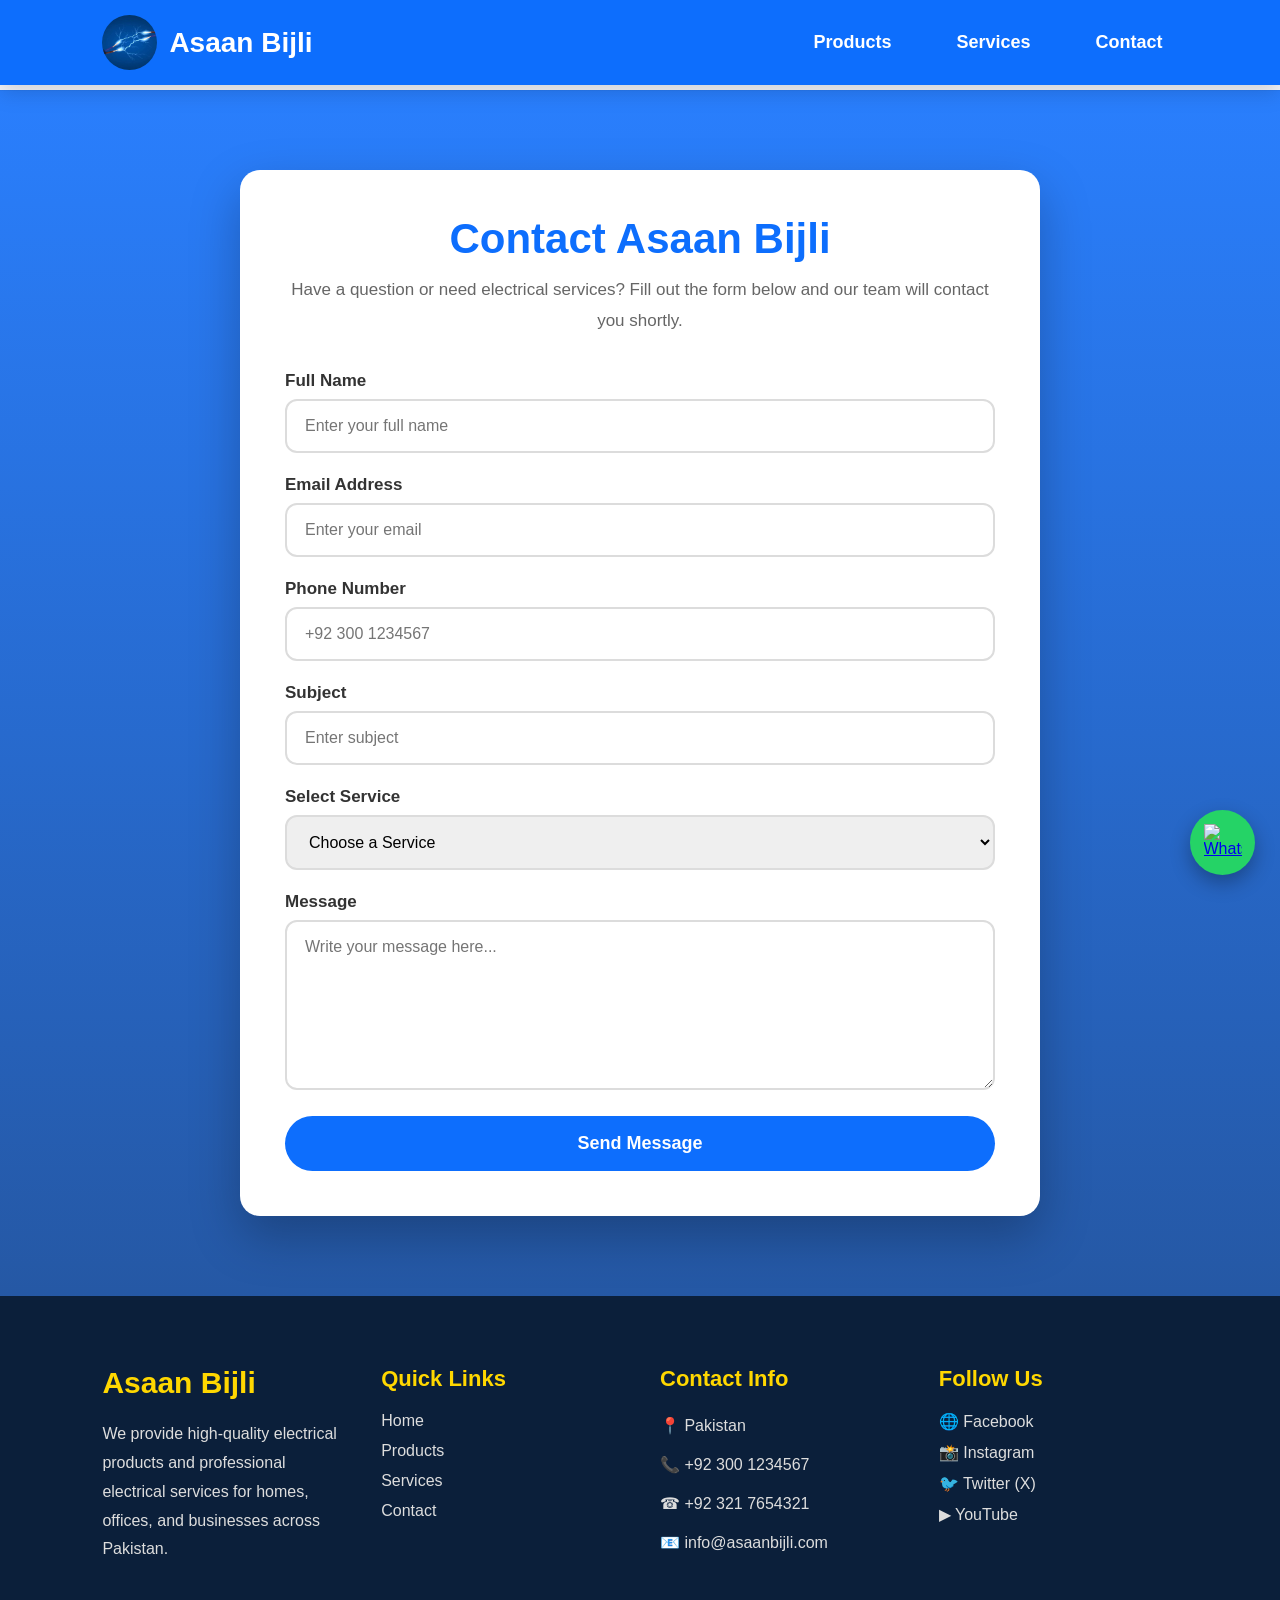
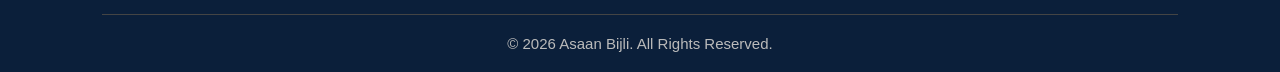
==== contact.html @ 70b5a7e2 "First Upload" ====
<!DOCTYPE html>
<html lang="en">
<head>
    <meta charset="UTF-8">
    <meta name="viewport" content="width=device-width, initial-scale=1.0">
    <title>contact</title>
    <link rel="stylesheet" href="contact.css">
</head>
<body>

<header>

<!-- =========================
      Professional Navbar
========================= -->
    <nav class="navbar">

        <!-- Logo -->
        <a href="asanbijli.html" class="logo">
    <img src="images.jpg" alt="Asaan Bijli Logo">
    <h2>Asaan Bijli</h2>
        </a>
        
        <div class="menu-btn" id="menu-btn">
            ☰
        </div>

        <!-- Navigation -->
        <ul class="nav-links" id="nav-links">
    <li><a href="product.html">Products</a></li>
    <li><a href="service.html">Services</a></li>
    <li><a href="contect.html">Contact</a></li>
        </ul>
    </nav>

</header>

<!-- =========================
     Professional Contact Form
========================= -->

<section class="contact-section">

    <div class="contact-container">

        <!-- Contact Heading -->
        <div class="contact-heading">
            <h1>Contact Asaan Bijli</h1>
            <p>
                Have a question or need electrical services?
                Fill out the form below and our team will contact you shortly.
            </p>
        </div>

        <!-- Contact Form -->
        <form action="#" method="post" class="contact-form">

            <!-- Full Name -->
            <div class="input-box">
                <label for="name">Full Name</label>
                <input
                    type="text"
                    id="name"
                    name="name"
                    placeholder="Enter your full name"
                    required>
            </div>

            <!-- Email -->
            <div class="input-box">
                <label for="email">Email Address</label>
                <input
                    type="email"
                    id="email"
                    name="email"
                    placeholder="Enter your email"
                    required>
            </div>

            <!-- Phone -->
            <div class="input-box">
                <label for="phone">Phone Number</label>
                <input
                    type="tel"
                    id="phone"
                    name="phone"
                    placeholder="+92 300 1234567"
                    required>
            </div>

            <!-- Subject -->
            <div class="input-box">
                <label for="subject">Subject</label>
                <input
                    type="text"
                    id="subject"
                    name="subject"
                    placeholder="Enter subject"
                    required>
            </div>

            <!-- Service -->
            <div class="input-box">
                <label for="service">Select Service</label>

                <select id="service" name="service">

                    <option value="">Choose a Service</option>
                    <option>House Wiring</option>
                    <option>Electrical Repair</option>
                    <option>LED Light Installation</option>
                    <option>Generator Installation</option>
                    <option>Commercial Electrical Work</option>
                    <option>Emergency Electrical Service</option>

                </select>

            </div>

            <!-- Message -->
            <div class="input-box">
                <label for="message">Message</label>

                <textarea
                    id="message"
                    name="message"
                    rows="6"
                    placeholder="Write your message here..."
                    required></textarea>

            </div>

            <!-- Button -->
            <button type="submit" class="contact-btn">
                Send Message
            </button>

        </form>

    </div>

</section>

 <!-- <<<<<footer>>>>>> -->
<footer class="footer">

    <div class="footer-container">

        <!-- Company Info -->
        <div class="footer-box">
            <h2>Asaan Bijli</h2>
            <p>
                We provide high-quality electrical products and professional
                electrical services for homes, offices, and businesses across Pakistan.
            </p>
        </div>

        <!-- Quick Links -->
        <div class="footer-box">
            <h3>Quick Links</h3>

            <ul>
                <li><a href="#">Home</a></li>
                <li><a href="#">Products</a></li>
                <li><a href="#">Services</a></li>
                <li><a href="#">Contact</a></li>
            </ul>
        </div>

        <!-- Contact Information -->
        <div class="footer-box">
            <h3>Contact Info</h3>

            <p>📍 Pakistan</p>
            <p>📞 +92 300 1234567</p>
            <p>☎ +92 321 7654321</p>
            <p>📧 info@asaanbijli.com</p>
        </div>

        <!-- Follow Us -->
        <div class="footer-box">
            <h3>Follow Us</h3>

            <ul>
                <li><a href="#">🌐 Facebook</a></li>
                <li><a href="#">📸 Instagram</a></li>
                <li><a href="#">🐦 Twitter (X)</a></li>
                <li><a href="#">▶ YouTube</a></li>
            </ul>
        </div>

    </div>

    <hr>

    <!-- Copyright -->
    <div class="footer-bottom">
        <p>
            © 2026 Asaan Bijli. All Rights Reserved.
        </p>
    </div>

</footer>

<script src="contact.js"></script>

<!-- WhatsApp Button -->
<a href="https://wa.me/923001234567" class="whatsapp-btn" target="_blank">
    <img src="https://cdn-icons-png.flaticon.com/512/733/733585.png" alt="WhatsApp">
</a>


</body>

<!-- searching>>>>>>> -->
<div id="preloader">
    <div class="loader"></div>
    <h2>Asaan Bijli</h2>
</div>
</html>
---- contact.css ----
/* ===================================
      PROFESSIONAL CONTACT PAGE
=================================== */

*{
    margin:0;
    padding:0;
    box-sizing:border-box;
    font-family:Arial, Helvetica, sans-serif;
}

body{
    background:#f4f7fc;
}

/* Contact Section */

.contact-section{
    width:100%;
    min-height:100vh;
    padding:80px 20px;
    background:linear-gradient(rgba(13,110,253,.88),rgba(8,66,152,.88)),
    url("https://images.unsplash.com/photo-1517048676732-d65bc937f952?auto=format&fit=crop&w=1600&q=80");
    background-size:cover;
    background-position:center;
    display:flex;
    justify-content:center;
    align-items:center;
}

/* Contact Box */

.contact-container{
    width:100%;
    max-width:800px;
    background:#fff;
    padding:45px;
    border-radius:20px;
    box-shadow:0 20px 50px rgba(0,0,0,.25);
}

/* Heading */

.contact-heading{
    text-align:center;
    margin-bottom:35px;
}

.contact-heading h1{
    font-size:42px;
    color:#0d6efd;
    margin-bottom:12px;
}

.contact-heading p{
    color:#666;
    font-size:17px;
    line-height:1.8;
}

/* Input Box */

.input-box{
    margin-bottom:22px;
}

.input-box label{
    display:block;
    font-size:17px;
    font-weight:bold;
    color:#333;
    margin-bottom:8px;
}

.input-box input,
.input-box select,
.input-box textarea{

    width:100%;
    padding:16px 18px;

    border:2px solid #dcdcdc;

    border-radius:12px;

    outline:none;

    font-size:16px;

    transition:.3s;

}

.input-box input:focus,
.input-box select:focus,
.input-box textarea:focus{

    border-color:#0d6efd;

    box-shadow:0 0 12px rgba(13,110,253,.25);

}

.input-box textarea{

    resize:vertical;

    min-height:170px;

}

/* Button */

.contact-btn{

    width:100%;

    padding:17px;

    border:none;

    border-radius:50px;

    background:#0d6efd;

    color:#fff;

    font-size:18px;

    font-weight:bold;

    cursor:pointer;

    transition:.4s;

}

.contact-btn:hover{

    background:#ffc107;

    color:#000;

    transform:translateY(-3px);

    box-shadow:0 10px 25px rgba(0,0,0,.2);

}

/* ==========================
   FOOTER
========================== */

.footer{
    background-color:#0b1f3a;
    color:#fff;
    padding:70px 8% 20px;
    /* margin-top:5px; */
}

.footer-container{
    max-width:1200px;
    margin:0 auto;
    display:grid;
    grid-template-columns:repeat(4,1fr);
    gap:40px;
}

.footer-box h2{
    color:#FFD700;
    font-size:30px;
    margin-bottom:20px;
}

.footer-box h3{
    color:#FFD700;
    font-size:22px;
    margin-bottom:20px;
}

.footer-box p{
    color:#ddd;
    line-height:1.8;
    margin-bottom:10px;
}

.footer-box ul{
    list-style:none;
    padding:0;
    margin:0;
}

.footer-box ul li{
    margin-bottom:12px;
}

.footer-box ul li a{
    text-decoration:none;
    color:#ddd;
    transition:0.3s;
}

.footer-box ul li a:hover{
    color:#FFD700;
}

.footer hr{
    border:none;
    height:1px;
    background:#444;
    margin:40px 0 20px;
}

.footer-bottom{
    text-align:center;
}

.footer-bottom p{
    color:#bbb;
    font-size:15px;
    margin:0;
}

/* Tablet */
@media (max-width:992px){

    .footer-container{
        grid-template-columns:repeat(2,1fr);
    }

}

/* Mobile */
@media (max-width:768px){

    .footer{
        padding:50px 20px;
    }

    .footer-container{
        grid-template-columns:1fr;
        text-align:center;
    }

    .footer-box h2{
        font-size:28px;
    }

    .footer-box h3{
        font-size:20px;
    }

}


/* ==========================
      Mobile Responsive Navbar
========================== */

@media (max-width:900px){

    .menu-btn{
        display:block;
    }

    .navbar{
        padding:15px 20px;
    }

    .logo h2{
        font-size:22px;
    }

    .logo img{
        width:45px;
        height:45px;
    }

    .nav-links{

        position:absolute;

        top:85px;
        left:-100%;

        width:100%;

        background:#0d6efd;

        display:flex;
        flex-direction:column;

        text-align:center;

        transition:.4s ease;

        box-shadow:0 10px 20px rgba(0,0,0,.2);

        z-index:999;
    }

    .nav-links.active{
        left:0;
    }

    .nav-links li{
        width:100%;
        border-bottom:1px solid rgba(255,255,255,.2);
    }

    .nav-links li a{

        display:block;

        padding:18px;

        font-size:18px;

    }

}

/* ==========================
      PROFESSIONAL NAVBAR
========================== */

*{
    margin:0;
    padding:0;
    box-sizing:border-box;
    font-family:Arial,sans-serif;
}

body{
    padding-top:90px;
}

.navbar{

    position:fixed;
    top:0;
    left:0;

    width:100%;

    background:#0d6efd;

    display:flex;
    justify-content:space-between;
    align-items:center;

    padding:15px 8%;

    box-shadow:0 8px 20px rgba(0,0,0,.15);

    z-index:9999;

}

/* Logo */

.logo{

    display:flex;
    align-items:center;

    gap:12px;

    text-decoration:none;

}

.logo img{

    width:55px;
    height:55px;

    border-radius:50%;

    object-fit:cover;

}

.logo h2{

    color:white;
    font-size:28px;

}

/* Navigation */

.nav-links{

    display:flex;
    list-style:none;

    gap:35px;

}

.nav-links li a{

    color:white;

    text-decoration:none;

    font-size:18px;

    font-weight:bold;

    transition:.3s;

    padding:10px 15px;

    border-radius:8px;

}

.nav-links li a:hover{

    background:white;

    color:#0d6efd;

}

.active{

    background:#ffc107;

    color:#000 !important;

}

/* Hamburger */

.menu-btn{

    display:none;

    color:white;

    font-size:32px;

    cursor:pointer;

}

@media (max-width:900px){

    .menu-btn{
        display:block !important;
    }

    .nav-links{
        position:fixed;
        top:85px;
        left:-100%;
        width:100%;
        background:#0d6efd;
        display:flex;
        flex-direction:column;
        transition:0.4s;
    }

    .nav-links.active{
        left:0;
    }

}

/* ==========================
      WhatsApp Button
========================== */

.whatsapp-btn{

    position:fixed;

    right:25px;

    bottom:25px;

    width:65px;

    height:65px;

    border-radius:50%;

    background:#25D366;

    display:flex;

    justify-content:center;

    align-items:center;

    box-shadow:0 8px 20px rgba(0,0,0,.3);

    z-index:9999;

    transition:.3s;

}

.whatsapp-btn:hover{

    transform:scale(1.1);

}

.whatsapp-btn img{

    width:38px;

    height:38px;

}

/* ==========================
      Preloader
========================== */

#preloader{
    position:fixed;
    top:0;
    left:0;
    width:100%;
    height:100vh;
    background:#ffffff;
    display:flex;
    flex-direction:column;
    justify-content:center;
    align-items:center;
    z-index:99999;
    transition:0.5s;
}

.loader{
    width:70px;
    height:70px;
    border:8px solid #ddd;
    border-top:8px solid #0d6efd;
    border-radius:50%;
    animation:spin 1s linear infinite;
}

#preloader h2{
    margin-top:20px;
    color:#0d6efd;
    font-size:30px;
    font-weight:bold;
}

@keyframes spin{
    0%{
        transform:rotate(0deg);
    }
    100%{
        transform:rotate(360deg);
    }
}
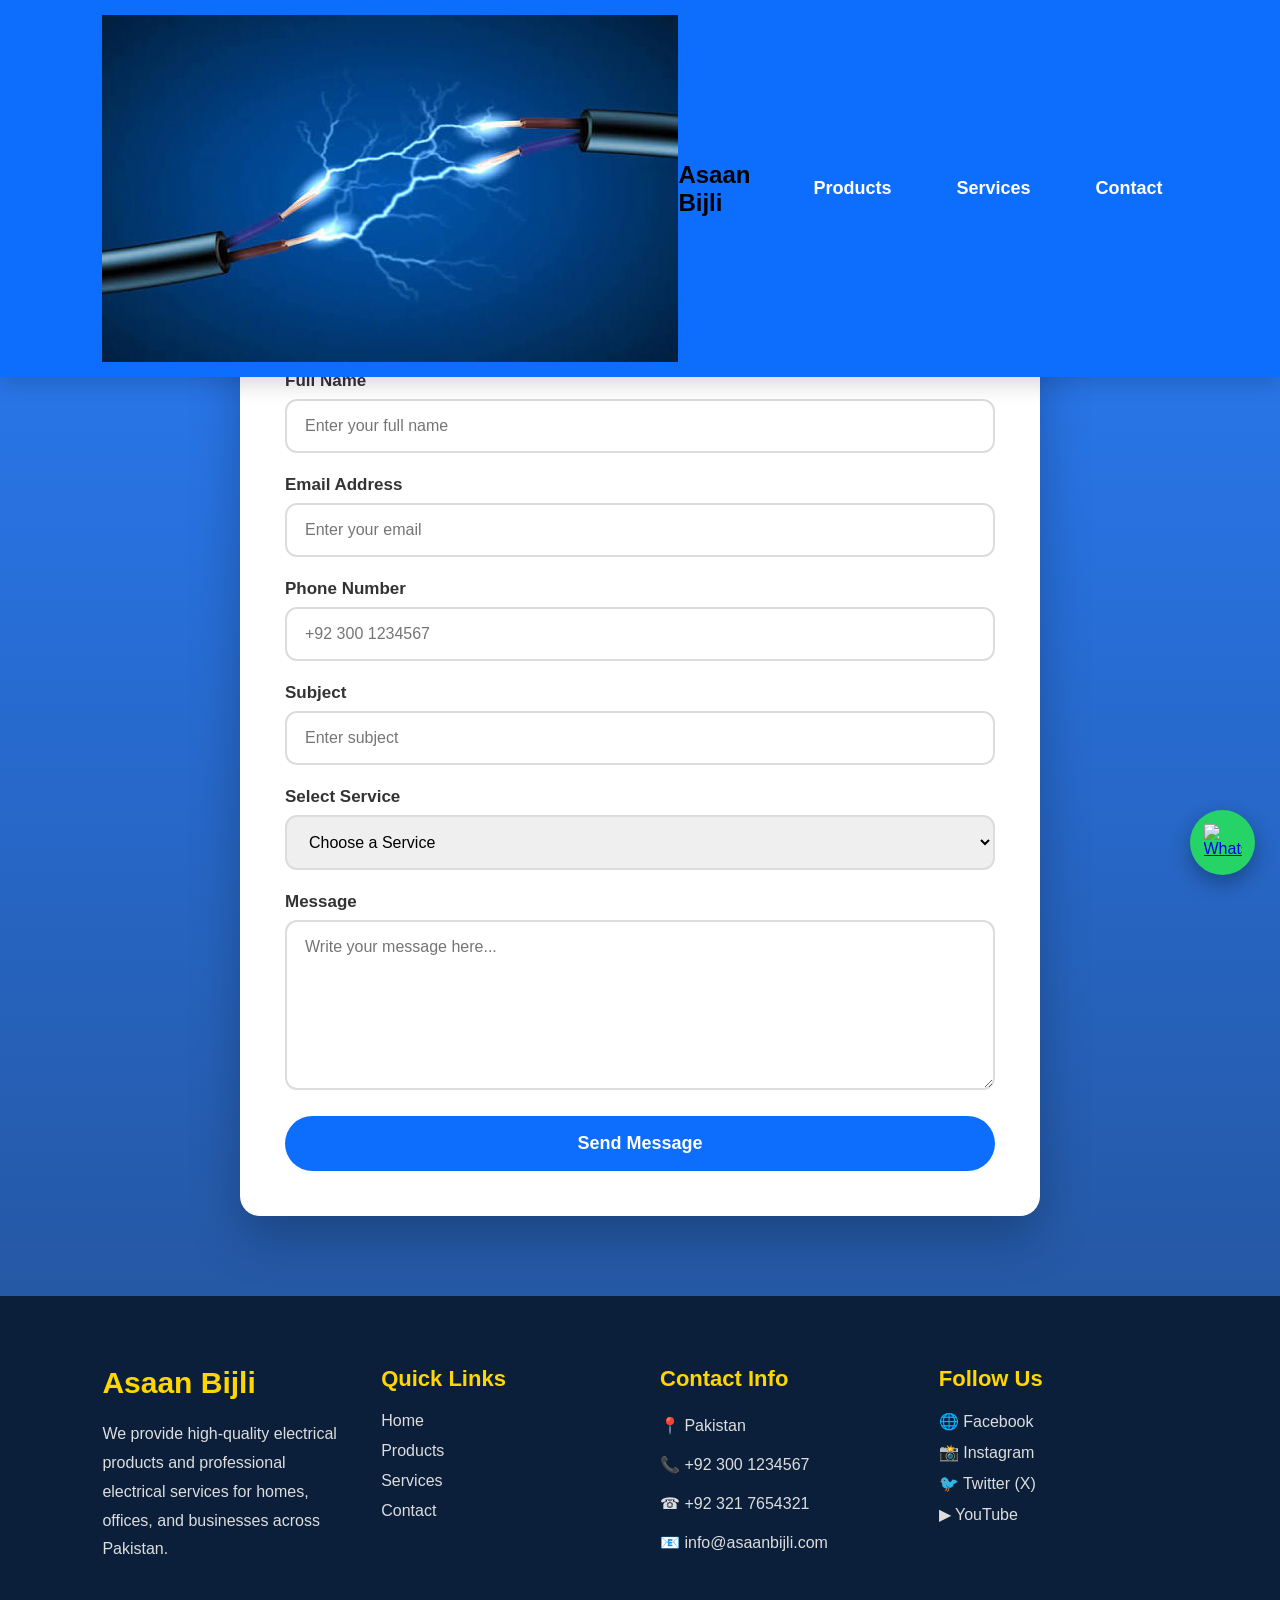
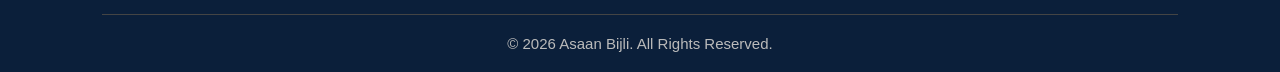
==== commit 27a42e81: "Update index page" ====
--- a/contact.html
+++ b/contact.html
@@ -16,7 +16,7 @@
     <nav class="navbar">
 
         <!-- Logo -->
-        <a href="asanbijli.html" class="logo">
+        <a href="index.html" class="logo"></a>
     <img src="images.jpg" alt="Asaan Bijli Logo">
     <h2>Asaan Bijli</h2>
         </a>
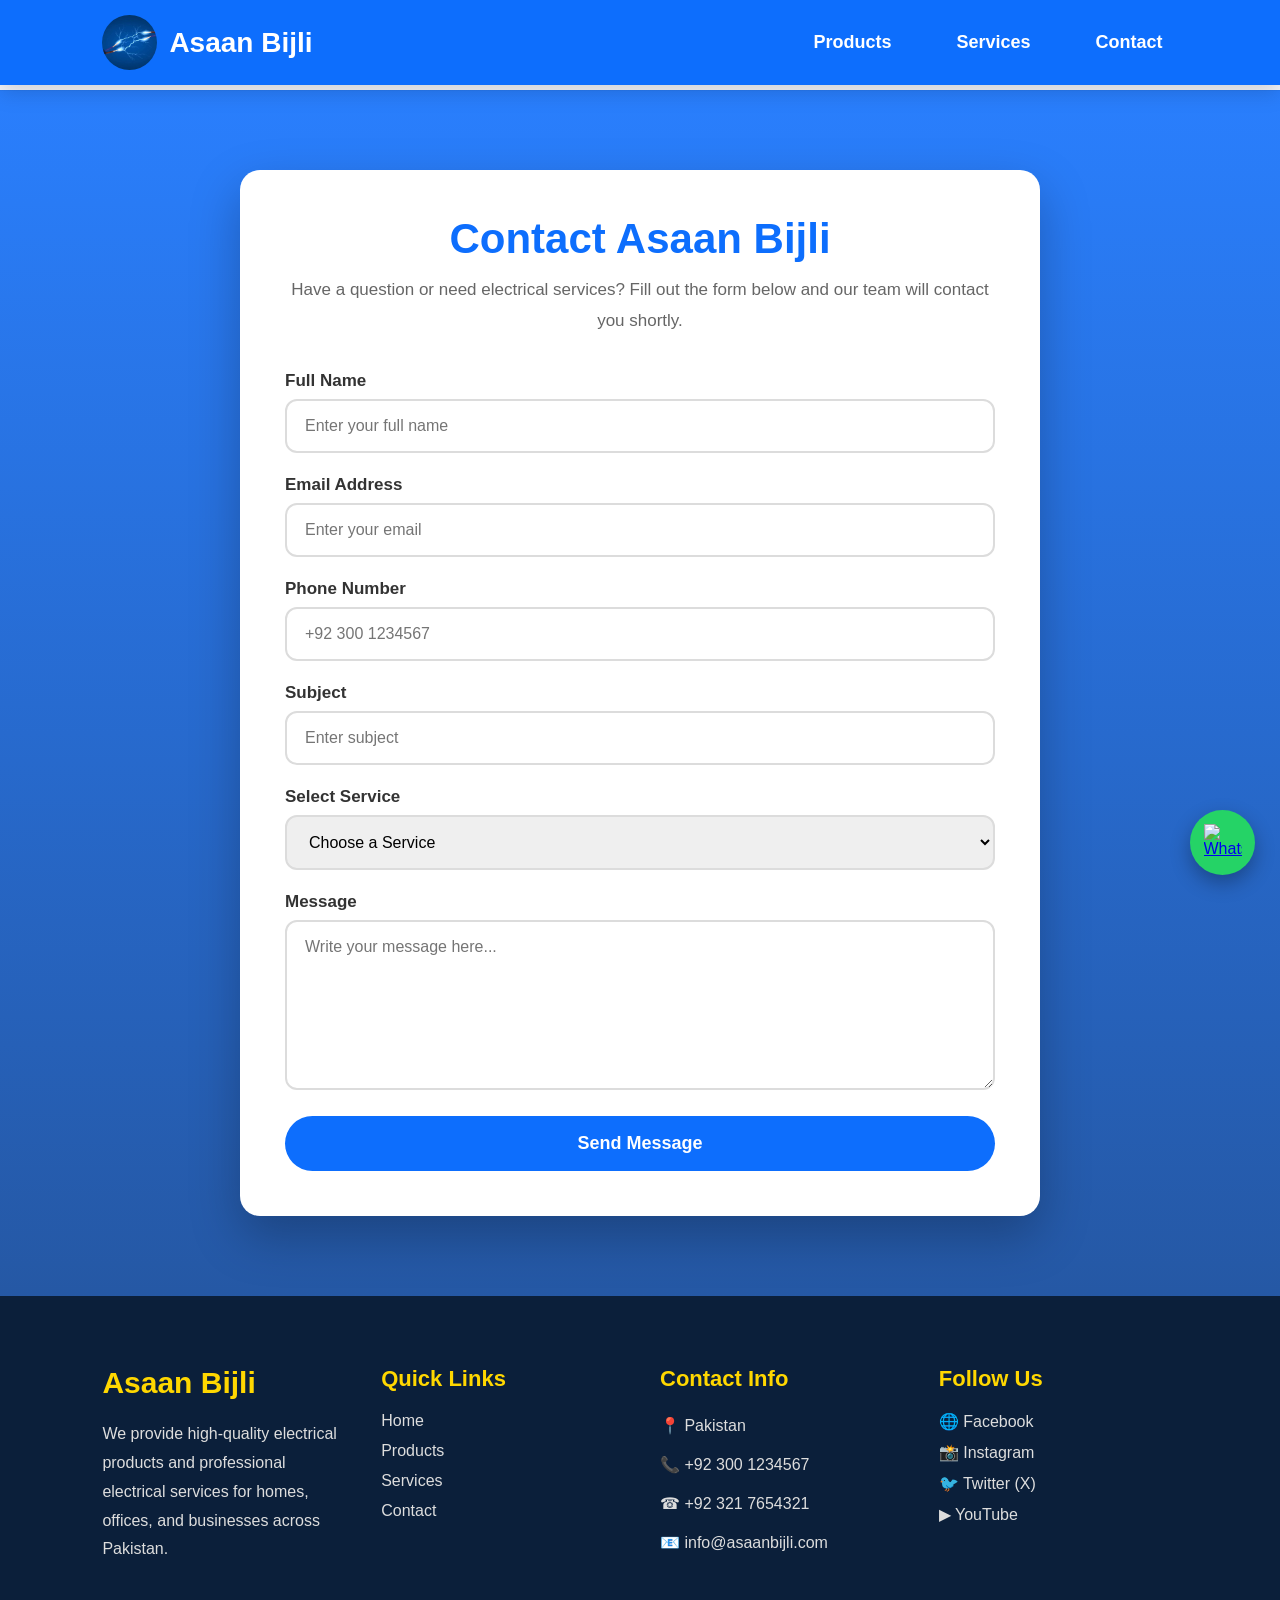
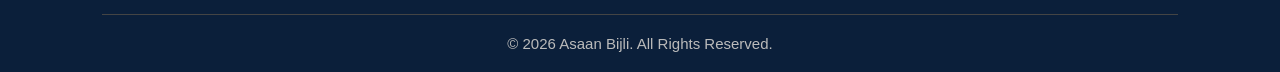
==== commit f115d9cd: "Update website" ====
--- a/contact.html
+++ b/contact.html
@@ -13,25 +13,26 @@
 <!-- =========================
       Professional Navbar
 ========================= -->
-    <nav class="navbar">
-
-        <!-- Logo -->
-        <a href="index.html" class="logo"></a>
-    <img src="images.jpg" alt="Asaan Bijli Logo">
-    <h2>Asaan Bijli</h2>
-        </a>
-        
-        <div class="menu-btn" id="menu-btn">
-            ☰
-        </div>
-
-        <!-- Navigation -->
-        <ul class="nav-links" id="nav-links">
-    <li><a href="product.html">Products</a></li>
-    <li><a href="service.html">Services</a></li>
-    <li><a href="contect.html">Contact</a></li>
-        </ul>
-    </nav>
+<nav class="navbar">
+
+    <!-- Logo -->
+    <a href="index.html" class="logo">
+        <img src="images.jpg" alt="Asaan Bijli Logo">
+        <h2>Asaan Bijli</h2>
+    </a>
+
+    <div class="menu-btn" id="menu-btn">
+        ☰
+    </div>
+
+    <!-- Navigation -->
+    <ul class="nav-links" id="nav-links">
+        <li><a href="product.html">Products</a></li>
+        <li><a href="service.html">Services</a></li>
+        <li><a href="contact.html">Contact</a></li>
+    </ul>
+
+</nav>
 
 </header>
 
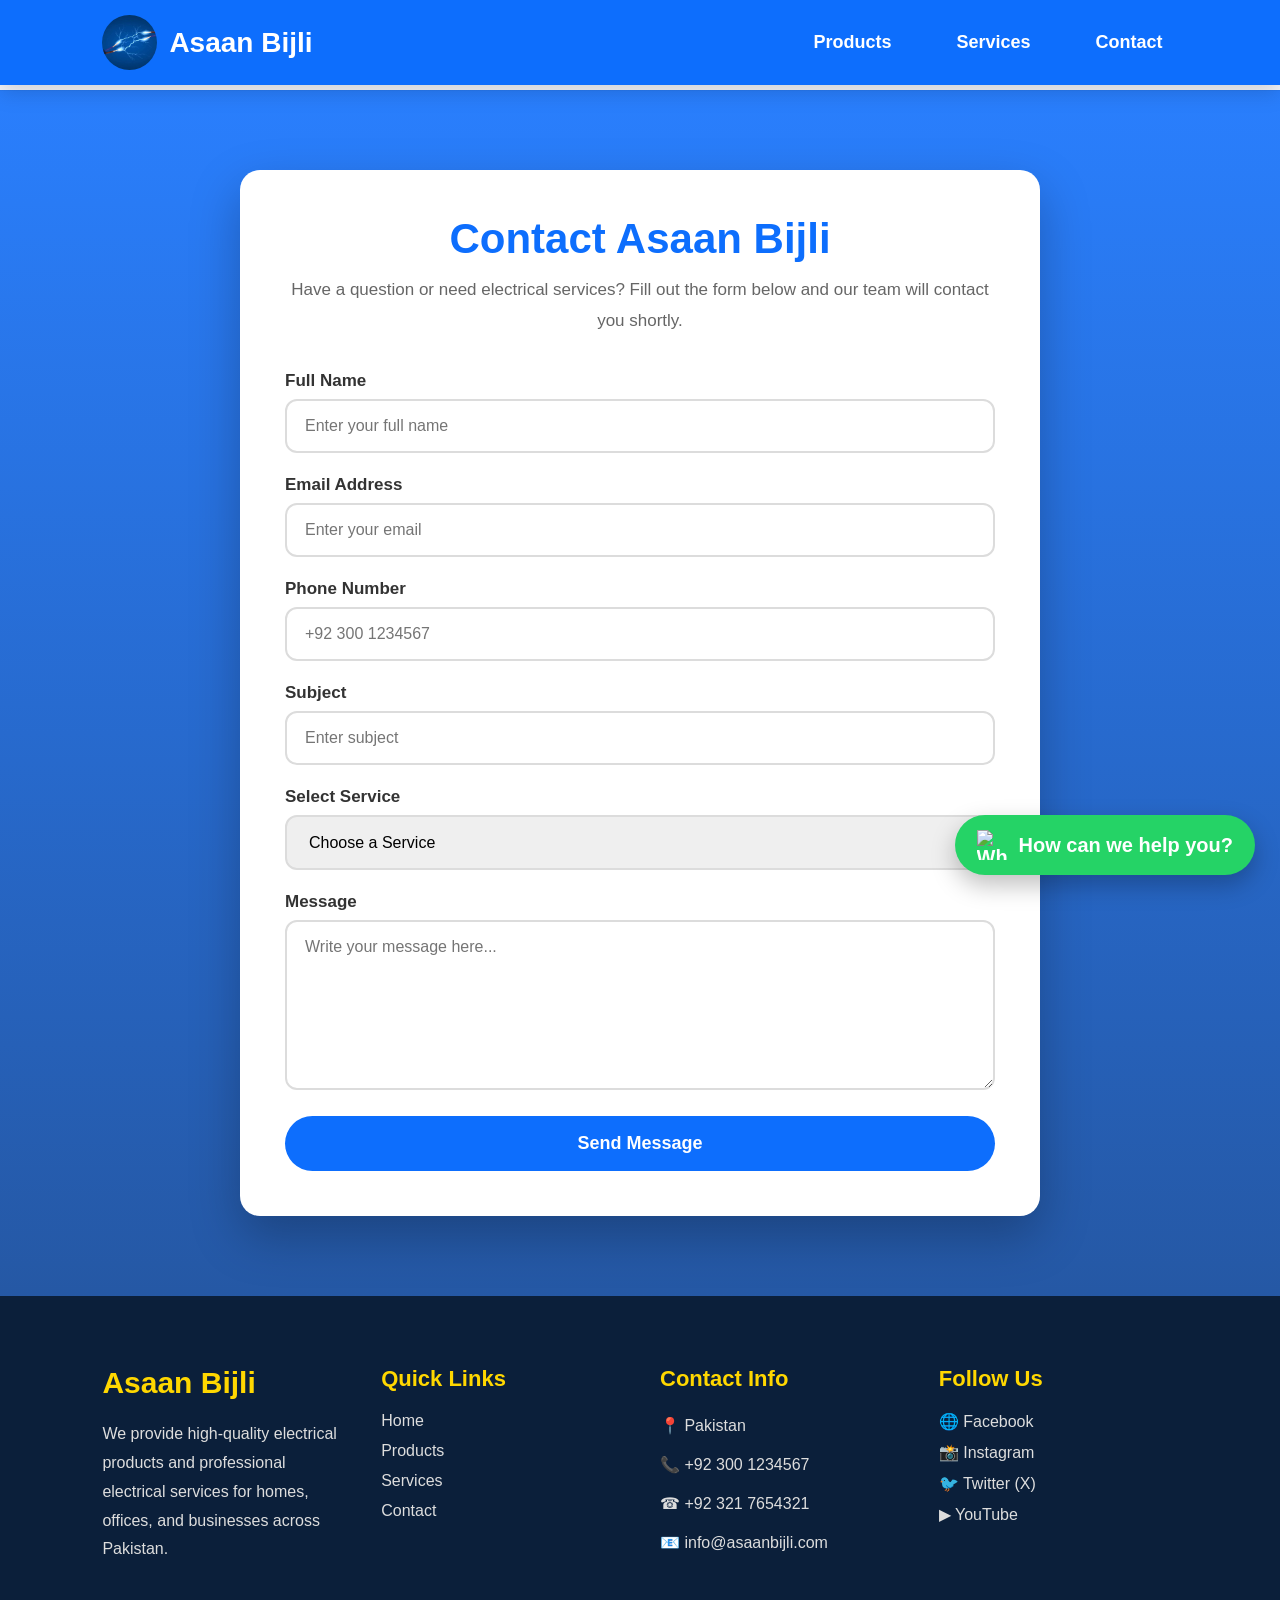
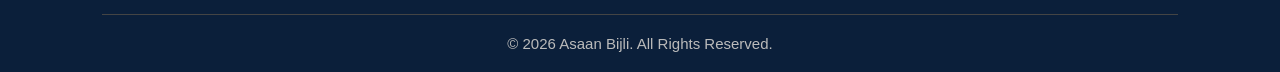
==== commit a97aa68c: "Updated Asaan Bijli website" ====
--- a/contact.html
+++ b/contact.html
@@ -206,10 +206,10 @@
 <script src="contact.js"></script>
 
 <!-- WhatsApp Button -->
-<a href="https://wa.me/923001234567" class="whatsapp-btn" target="_blank">
+<a href="https://wa.me/923001234567" class="whatsapp-chat" target="_blank">
     <img src="https://cdn-icons-png.flaticon.com/512/733/733585.png" alt="WhatsApp">
+    <span>How can we help you?</span>
 </a>
-
 
 </body>
 
--- a/contact.css
+++ b/contact.css
@@ -474,47 +474,65 @@
       WhatsApp Button
 ========================== */
 
-.whatsapp-btn{
-
+.whatsapp-chat{
     position:fixed;
-
+    bottom:25px;
     right:25px;
 
-    bottom:25px;
-
-    width:65px;
-
-    height:65px;
-
-    border-radius:50%;
+    display:flex;
+    align-items:center;
+    gap:12px;
 
     background:#25D366;
-
-    display:flex;
-
-    justify-content:center;
-
-    align-items:center;
-
-    box-shadow:0 8px 20px rgba(0,0,0,.3);
+    color:#fff;
+    text-decoration:none;
+
+    padding:15px 22px;
+    border-radius:50px;
+
+    box-shadow:0 10px 25px rgba(0,0,0,.25);
+
+    font-size:20px;
+    font-weight:bold;
 
     z-index:9999;
 
     transition:.3s;
-
-}
-
-.whatsapp-btn:hover{
-
-    transform:scale(1.1);
-
-}
-
-.whatsapp-btn img{
-
-    width:38px;
-
-    height:38px;
+}
+
+.whatsapp-chat:hover{
+    transform:scale(1.05);
+    background:#1ebe5d;
+}
+
+.whatsapp-chat img{
+    width:30px;
+    height:30px;
+}
+
+.whatsapp-chat span{
+    white-space:nowrap;
+}
+
+@media(max-width:768px){
+
+    .whatsapp-chat{
+
+        right:15px;
+        bottom:20px;
+
+        padding:12px 18px;
+
+        font-size:16px;
+
+    }
+
+    .whatsapp-chat img{
+
+        width:24px;
+        height:24px;
+
+    }
 
 }
 
